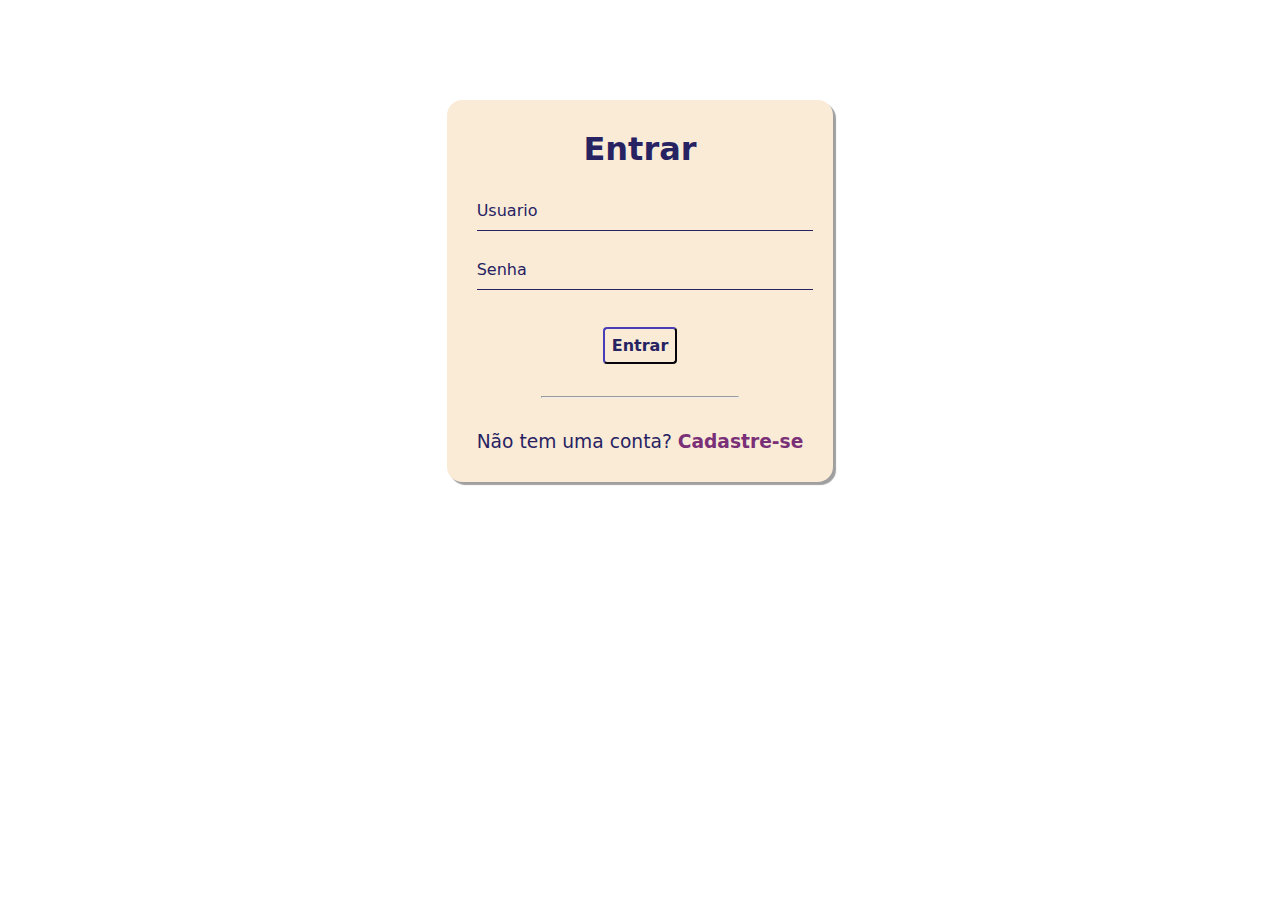
==== Loguin/loguin.html @ a9f7fe3f "att" ====
<!DOCTYPE html>
<html lang="en">
<head>
    <meta charset="UTF-8">
    <meta http-equiv="X-UA-Compatible" content="IE=edge">
    <meta name="viewport" content="width=device-width, initial-scale=1.0">
    <title>Document</title>
    <link rel="stylesheet" href="loguin.css">
</head>
<body>
    <div class="container"> 
     <div class="card"> 
        <h1>Entrar</h1>

        <div class="label-float">
            <input type="text" id="usuario" placeholder="">
            <label for="usuario">Usuario</label>
        </div>

        <div class="label-float">
            <input type="password" id="senha" placeholder="">
            <label for="usuario">Senha</label>
        </div>
        
        <div class="justify-center">
            <button>Entrar</button>
        </div>

        <div class="justify-center">

            <hr>
        </div>

        <p> Não tem uma conta?
            <a href="">Cadastre-se</a>
        </p>


        
     </div>
    </div>
    
</body>
</html>
---- Loguin/loguin.css ----
@import url('https://fonts.googleapis.com/css2?family=Inter:wght@200;300;400;500;600&family=Lato:ital@1&family=Roboto:ital,wght@0,100;0,300;0,400;0,500;0,700;0,900;1,100;1,300;1,400;1,500;1,700;1,900&display=swap');

* {
    margin: 0;
    padding: 0;
    font-family: system-ui, -apple-system, BlinkMacSystemFont, 'Segoe UI', Roboto, Oxygen, Ubuntu, Cantarell, 'Open Sans', 'Helvetica Neue', sans-serif
}

body {
    background-image: url('https://i.imgur.com/K8lDBYU.jpg');
    background-repeat: no-repeat;
    background-size: cover;
    background-attachment: fixed;
    
}

.container {
    display: flex;
    justify-content: center;
    width: 100%;
    margin-top: 100px;
} 

.card {
    background-color: antiquewhite;
    padding: 30px;
    border-radius: 4%;
    box-shadow: 3px 3px 1px 0px #00000060;
    
}

h1{
    text-align: center;
    margin-bottom: 20px;
    color: #272262;
}

.label-float input{
    width: 100%;
    padding: 5px 5px;
    display: inline-block;
    border: 0;
    border-bottom: 1px solid #272262;
    background-color: transparent;
    outline: none;
    min-width: 180px;
    font-size: 16px;
    transition: all .3s ease-out;
    border-radius: 0px;

}

.label-float {
    position: relative;
    padding-top: 13px;
    margin-top: 5%;
    margin-bottom: 5%;


}

.label-float input:focus{
    border-bottom: 2px solid #272262;

}

.label-float label {
    color: #272262;
    pointer-events: none;
    position: absolute;
    top: 0;
    left: 0;
    margin-top: 13px;
    transition: all .3s ease-in-out;
}

.label-float input:focus + label {
    font-size: 13px;
    margin-top:0;

}

button {
    background-color: transparent;
    border-color: #272262;
    color: #272262;
    padding: 7px;
    font-weight: bold;
    font-size: 12pt;
    margin-top: 20px;
    border-radius: 4px;
    cursor: pointer;
    outline: none;
}

button:hover {
    background-color: #272262;
    color: #fff;
    transition: all .4s ease-in-out;

}

.justify-center {
    display: flex;
    justify-content: center;

}

hr {
    margin-top:10%;
    margin-bottom: 10%;
    width: 60%;

}

p {
    color: #272262;
    font-size: 14pt;
    text-align: center;

}

a {
    color: #7a3077;
    font-weight: bold;
    text-decoration: none;
    transition: all .4s ease-in-out;
}

a:hover {
    color: #272262;
   
}
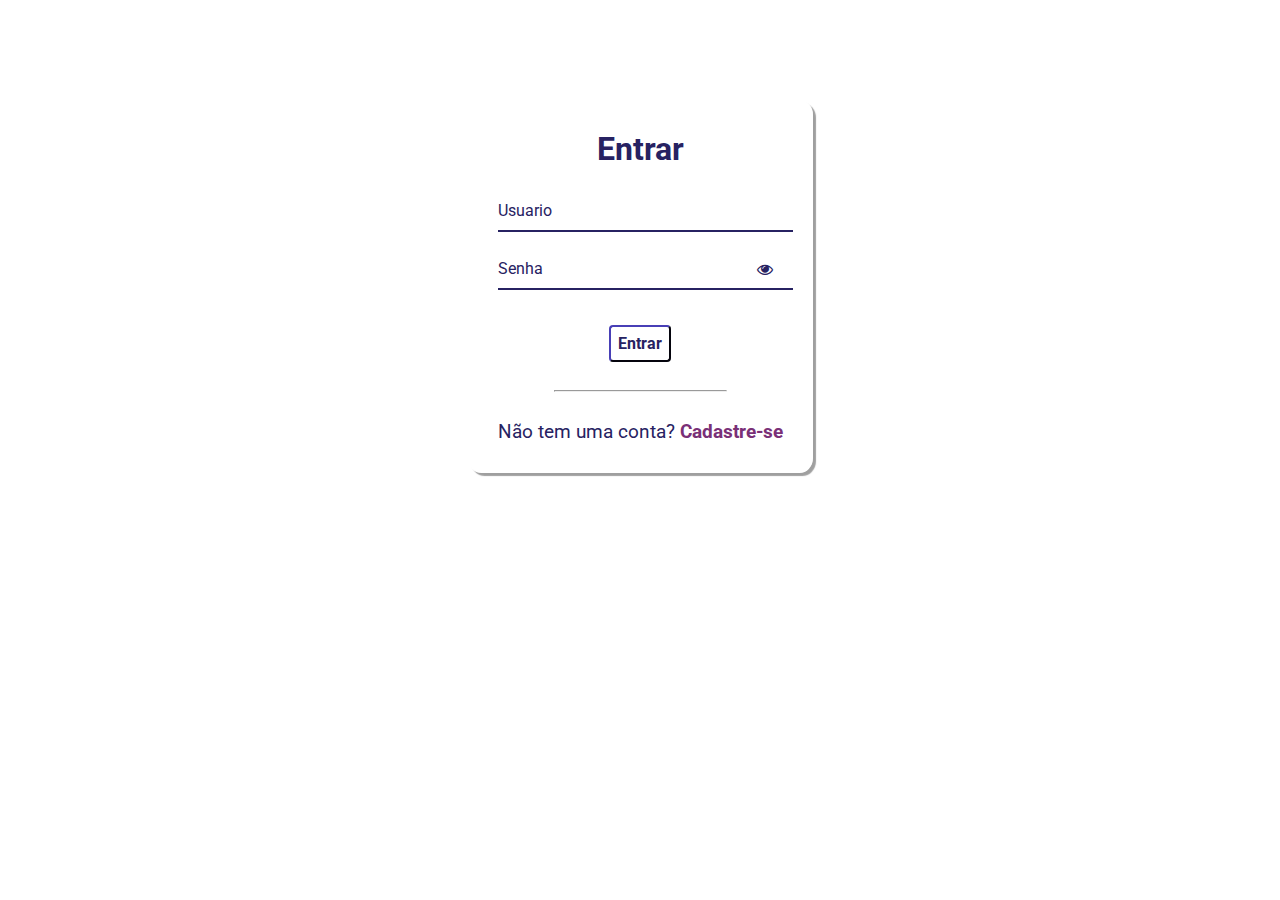
==== commit a7efefc4: "aa" ====
--- a/Loguin/loguin.html
+++ b/Loguin/loguin.html
@@ -7,38 +7,46 @@
     <title>Document</title>
     <link rel="stylesheet" href="loguin.css">
 </head>
-<body>
-    <div class="container"> 
-     <div class="card"> 
-        <h1>Entrar</h1>
-
-        <div class="label-float">
-            <input type="text" id="usuario" placeholder="">
-            <label for="usuario">Usuario</label>
-        </div>
-
-        <div class="label-float">
-            <input type="password" id="senha" placeholder="">
-            <label for="usuario">Senha</label>
+<head>
+    <link rel="stylesheet" href="https://stackpath.bootstrapcdn.com/font-awesome/4.7.0/css/font-awesome.min.css">  
+    </head>
+    
+    <body>
+    
+    <div class='container'>
+      <div class='card'>
+        <h1> Entrar </h1>
+        
+        <div id='msgError'></div>
+        
+        <div class='label-float'>
+          <input type='text' id='usuario' paceholder='' required>
+          <label id='userLabel' for='usuario'>Usuario</label>
         </div>
         
-        <div class="justify-center">
-            <button>Entrar</button>
+        <div class='label-float'>
+          <input type='password' id='senha' paceholder='' required>
+          <label id='senhaLabel' for='senha'>Senha</label>
+          <i class="fa fa-eye" aria-hidden="true"></i>
         </div>
+        
+        <div class='justify-center'>
+          <button onclick='entrar()'>Entrar</button>
+        </div>
+        
+        <div class='justify-center'>
+          <hr>
+        </div>
+        
+        <p> Não tem uma conta?
+          <a href="#"> Cadastre-se </a>
+        </p>
+        
+      </div>
+      </div>
 
-        <div class="justify-center">
-
-            <hr>
-        </div>
-
-        <p> Não tem uma conta?
-            <a href="">Cadastre-se</a>
-        </p>
-
-
-        
-     </div>
-    </div>
+      <script src="main.js"></script>
+   
     
 </body>
 </html>--- a/Loguin/loguin.css
+++ b/Loguin/loguin.css
@@ -1,133 +1,142 @@
-@import url('https://fonts.googleapis.com/css2?family=Inter:wght@200;300;400;500;600&family=Lato:ital@1&family=Roboto:ital,wght@0,100;0,300;0,400;0,500;0,700;0,900;1,100;1,300;1,400;1,500;1,700;1,900&display=swap');
+@import url('https://fonts.googleapis.com/css2?family=Roboto:ital,wght@0,100;0,300;0,400;0,500;0,700;0,900;1,100;1,300;1,400;1,500;1,700;1,900&display=swap');
 
 * {
-    margin: 0;
-    padding: 0;
-    font-family: system-ui, -apple-system, BlinkMacSystemFont, 'Segoe UI', Roboto, Oxygen, Ubuntu, Cantarell, 'Open Sans', 'Helvetica Neue', sans-serif
+  margin: 0;
+  padding: 0;
+  font-family: 'Roboto', sans-serif;
 }
 
 body {
-    background-image: url('https://i.imgur.com/K8lDBYU.jpg');
-    background-repeat: no-repeat;
-    background-size: cover;
-    background-attachment: fixed;
-    
+  background-image: url(https://i.imgur.com/K8lDBYU.jpg);
+  background-repeat: no-repeat;
+  background-size: cover;
+  background-attachment: fixed
+  
 }
 
 .container {
-    display: flex;
-    justify-content: center;
-    width: 100%;
-    margin-top: 100px;
-} 
+  display: flex;
+  justify-content: center;
+  width: 100%;
+  margin-top: 100px;
+}
 
 .card {
-    background-color: antiquewhite;
-    padding: 30px;
-    border-radius: 4%;
-    box-shadow: 3px 3px 1px 0px #00000060;
-    
+  background-color: #ffffff80;
+  padding: 30px;
+  border-radius: 4%;
+  box-shadow: 3px 3px 1px 0px #00000060
 }
 
 h1{
-    text-align: center;
-    margin-bottom: 20px;
-    color: #272262;
+  text-align: center;
+  margin-bottom: 20px;
+  color: #272262
 }
 
 .label-float input{
-    width: 100%;
-    padding: 5px 5px;
-    display: inline-block;
-    border: 0;
-    border-bottom: 1px solid #272262;
-    background-color: transparent;
-    outline: none;
-    min-width: 180px;
-    font-size: 16px;
-    transition: all .3s ease-out;
-    border-radius: 0px;
-
+  width: 100%;
+  padding: 5px 5px;
+  display: inline-block;
+  border: 0;
+  border-bottom: 2px solid #272262;
+  background-color: transparent;
+  outline: none;
+  min-width: 180px;
+  font-size: 16px;
+  transition: all .3s ease-out;
+  border-radius: 0;
+  
 }
 
-.label-float {
-    position: relative;
-    padding-top: 13px;
-    margin-top: 5%;
-    margin-bottom: 5%;
-
-
+.label-float{
+  position: relative;
+  padding-top: 13px;
+  margin-top: 5%;
+  margin-bottom: 5%;
 }
 
 .label-float input:focus{
-    border-bottom: 2px solid #272262;
-
+  border-bottom: 2px solid #4038a0;
 }
 
-.label-float label {
-    color: #272262;
-    pointer-events: none;
-    position: absolute;
-    top: 0;
-    left: 0;
-    margin-top: 13px;
-    transition: all .3s ease-in-out;
+.label-float label{
+  color: #272262;
+  pointer-event: none;
+  position: absolute;
+  top: 0;
+  left: 0;
+  margin-top: 13px;
+  transition: all .3s ease-out;
 }
 
-.label-float input:focus + label {
-    font-size: 13px;
-    margin-top:0;
-
+.label-float input:focus + label,
+.label-float input:valid + label{
+  font-size: 13px;
+  margin-top: 0;
+  color: #4038a0
 }
 
-button {
-    background-color: transparent;
-    border-color: #272262;
-    color: #272262;
-    padding: 7px;
-    font-weight: bold;
-    font-size: 12pt;
-    margin-top: 20px;
-    border-radius: 4px;
-    cursor: pointer;
-    outline: none;
+button{
+  background-color: transparent;
+  border-color: #272262;
+  color: #272262;
+  padding: 7px;
+  font-weight: bold;
+  font-size: 12pt;
+  margin-top: 20px;
+  border-radius: 4px;
+  cursor: pointer;
+  outline: none;
+  transition: all .4s ease-out;
 }
 
-button:hover {
-    background-color: #272262;
-    color: #fff;
-    transition: all .4s ease-in-out;
-
+button:hover{
+  background-color: #272262;
+  color: #fff;
 }
 
-.justify-center {
-    display: flex;
-    justify-content: center;
-
+.justify-center{
+  display: flex;
+  justify-content: center;
 }
 
-hr {
-    margin-top:10%;
-    margin-bottom: 10%;
-    width: 60%;
-
+hr{
+  margin-top: 10%;
+  margin-bottom: 10%;
+  width: 60%;
 }
 
-p {
-    color: #272262;
-    font-size: 14pt;
-    text-align: center;
-
+p{
+  color: #272262;
+  font-size: 14pt;
+  text-align: center;
 }
 
-a {
-    color: #7a3077;
-    font-weight: bold;
-    text-decoration: none;
-    transition: all .4s ease-in-out;
+a{
+  color: #7a3077;
+  font-weight: bold;
+  text-decoration: none;
+  transition: all .3s ease-out;
 }
 
-a:hover {
-    color: #272262;
-   
+a:hover{
+  color: #272262;
+}
+
+.fa-eye{
+  position: absolute;
+  top: 15px;
+  right: 10px;
+  cursor: pointer;
+  color: #272262;
+}
+
+ #msgError{
+  text-align: center;
+  color: #ff0000;
+  background-color: #ffbbbb;
+  padding: 10px;
+  border-radius: 4px;
+  display: none;
 }